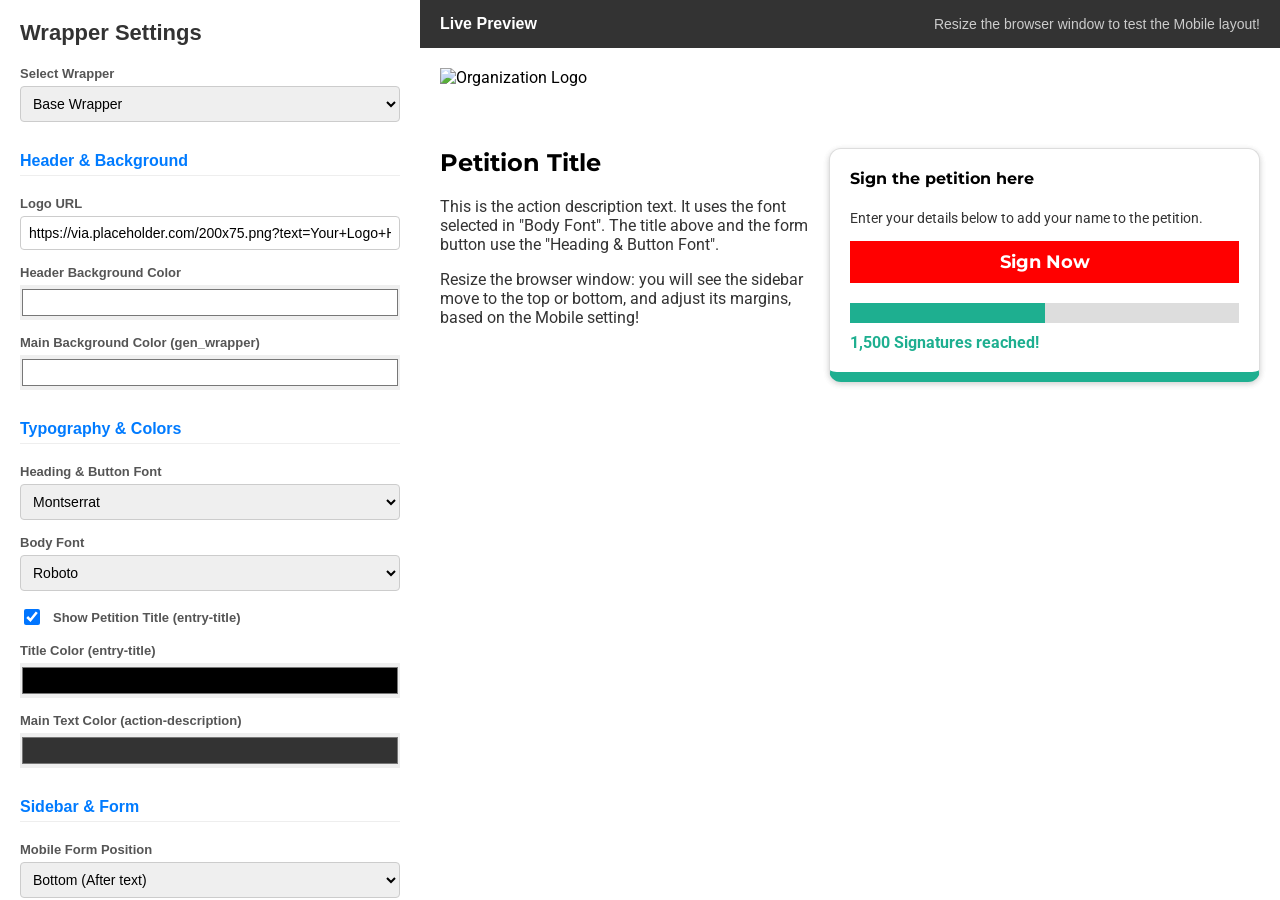
==== index.html @ 0e2cb6f1 "Rename wrapper-builder.html to index.html" ====
<!DOCTYPE html>
<html lang="en">
<head>
    <meta charset="UTF-8">
    <meta name="viewport" content="width=device-width, initial-scale=1.0">
    <title>Wrapper Generator - Action Network</title>
    <style>
        /* --- UI STYLES --- */
        body {
            font-family: 'Segoe UI', Tahoma, Geneva, Verdana, sans-serif;
            margin: 0;
            display: flex;
            height: 100vh;
            background-color: #f4f4f9;
        }
        .sidebar {
            width: 380px;
            background: #ffffff;
            padding: 20px;
            box-shadow: 2px 0 5px rgba(0,0,0,0.1);
            overflow-y: auto;
            display: flex;
            flex-direction: column;
            gap: 15px;
        }
        .sidebar h2 { margin-top: 0; font-size: 22px; color: #333; margin-bottom: 5px; }
        .sidebar h3 { font-size: 16px; color: #007bff; margin: 15px 0 5px 0; border-bottom: 1px solid #eee; padding-bottom: 5px; }
        
        .form-group { display: flex; flex-direction: column; gap: 5px; }
        .form-group label { font-weight: bold; font-size: 13px; color: #555; }
        .form-group input[type="text"], .form-group input[type="number"], .form-group select {
            padding: 8px; border: 1px solid #ccc; border-radius: 4px; font-size: 14px;
        }
        .form-group input[type="color"] {
            width: 100%; height: 35px; border: none; cursor: pointer; padding: 0;
        }
        .form-group.checkbox-group {
            flex-direction: row; align-items: center; gap: 10px;
        }
        .form-group.checkbox-group input[type="checkbox"] { width: 16px; height: 16px; cursor: pointer; }
        
        button {
            padding: 12px; background: #007bff; color: white; border: none;
            border-radius: 5px; font-weight: bold; cursor: pointer; font-size: 16px;
            margin-top: 20px; margin-bottom: 20px; transition: background 0.2s;
        }
        button:hover { background: #0056b3; }
        
        .preview-area {
            flex: 1; display: flex; flex-direction: column;
        }
        .preview-header {
            padding: 15px 20px; background: #333; color: white;
            display: flex; justify-content: space-between; align-items: center;
        }
        .preview-header p { margin: 0; font-size: 14px; color: #ccc; }
        iframe {
            width: 100%; height: 100%; border: none; background: white;
        }
    </style>
</head>
<body>

    <!-- CONTROL PANEL -->
    <div class="sidebar">
        <h2>Wrapper Settings</h2>
        
        <div class="form-group">
            <label>Select Wrapper</label>
            <select id="wrapperSelect">
                <option value="baseWrapper">Base Wrapper</option>
            </select>
        </div>

        <!-- HEADER & BACKGROUND SECTION -->
        <h3>Header & Background</h3>
        <div class="form-group">
            <label>Logo URL</label>
            <input type="text" id="val_logo" value="https://via.placeholder.com/200x75.png?text=Your+Logo+Here">
        </div>
        <div class="form-group">
            <label>Header Background Color</label>
            <input type="color" id="val_headerBg" value="#ffffff">
        </div>
        <div class="form-group">
            <label>Main Background Color (gen_wrapper)</label>
            <input type="color" id="val_wrapperBg" value="#ffffff">
        </div>

        <!-- TYPOGRAPHY & TEXT SECTION -->
        <h3>Typography & Colors</h3>
        <div class="form-group">
            <label>Heading & Button Font</label>
            <select id="val_headingFont">
                <option value="Roboto">Roboto</option>
                <option value="Open Sans">Open Sans</option>
                <option value="Montserrat" selected>Montserrat</option>
                <option value="Lato">Lato</option>
                <option value="Poppins">Poppins</option>
                <option value="Inter">Inter</option>
                <option value="Merriweather">Merriweather (Serif)</option>
                <option value="Lora">Lora (Serif)</option>
            </select>
        </div>
        <div class="form-group">
            <label>Body Font</label>
            <select id="val_bodyFont">
                <option value="Roboto" selected>Roboto</option>
                <option value="Open Sans">Open Sans</option>
                <option value="Montserrat">Montserrat</option>
                <option value="Lato">Lato</option>
                <option value="Poppins">Poppins</option>
                <option value="Inter">Inter</option>
                <option value="Merriweather">Merriweather (Serif)</option>
                <option value="Lora">Lora (Serif)</option>
            </select>
        </div>
        <div class="form-group checkbox-group">
            <input type="checkbox" id="val_showTitle" checked>
            <label>Show Petition Title (entry-title)</label>
        </div>
        <div class="form-group">
            <label>Title Color (entry-title)</label>
            <input type="color" id="val_titleColor" value="#000000">
        </div>
        <div class="form-group">
            <label>Main Text Color (action-description)</label>
            <input type="color" id="val_descColor" value="#333333">
        </div>

        <!-- SIDEBAR & FORM SECTION -->
        <h3>Sidebar & Form</h3>
        <div class="form-group">
            <label>Mobile Form Position</label>
            <select id="val_mobileSidebarPos">
                <option value="bottom" selected>Bottom (After text)</option>
                <option value="top">Top (Before text)</option>
            </select>
        </div>
        <div class="form-group checkbox-group">
            <input type="checkbox" id="val_showH4" checked>
            <label>Show Form Title (Sidebar H4)</label>
        </div>
        <div class="form-group checkbox-group">
            <input type="checkbox" id="val_showInfo">
            <label>Show Action Info</label>
        </div>
        <div class="form-group">
            <label>Sidebar Background Color</label>
            <input type="color" id="val_sidebarBg" value="#ffffff">
        </div>
        <div class="form-group">
            <label>Sidebar Title Color (H4)</label>
            <input type="color" id="val_sidebarH4Color" value="#000000">
        </div>
        <div class="form-group">
            <label>Sidebar Base Text Color</label>
            <input type="color" id="val_sidebarTextColor" value="#333333">
        </div>
        <div class="form-group">
            <label>Button Background Color</label>
            <input type="color" id="val_btnColor" value="#ff0000">
        </div>
        <div class="form-group">
            <label>Button Text Color</label>
            <input type="color" id="val_btnTextColor" value="#ffffff">
        </div>
        <div class="form-group">
            <label>Accent Color (Links, Progress Bar)</label>
            <input type="color" id="val_accentColor" value="#1eaf90">
        </div>
        <div class="form-group">
            <label>Bottom Border Thickness (px)</label>
            <input type="number" id="val_borderWidth" value="10" min="0" max="50">
        </div>
        <div class="form-group">
            <label>Corner Radius (Border-Radius px)</label>
            <input type="number" id="val_borderRadius" value="12" min="0" max="50">
        </div>
        <div class="form-group checkbox-group">
            <input type="checkbox" id="val_shadow" checked>
            <label>Show Sidebar Shadow (Box-Shadow)</label>
        </div>

        <button id="btnCopy">📋 Copy Code</button>
    </div>

    <!-- PREVIEW AREA -->
    <div class="preview-area">
        <div class="preview-header">
            <strong>Live Preview</strong>
            <p>Resize the browser window to test the Mobile layout!</p>
        </div>
        <iframe id="previewFrame"></iframe>
    </div>

    <!-- APPLICATION LOGIC -->
    <script>
        function getFontFallback(fontName) {
            return (fontName === 'Merriweather' || fontName === 'Lora') ? 'serif' : 'sans-serif';
        }

        function generateWrapperCode(values) {
            const actionInfoDisplay = values.showInfo ? 'block' : 'none';
            const titleDisplay = values.showTitle ? 'block' : 'none';
            const h4Display = values.showH4 ? 'block' : 'none';
            
            const shadowValue = values.shadow 
                ? '0 2px 6px 0 rgba(0, 0, 0, 0.1), 0 2px 6px 0 rgba(0, 0, 0, 0.1)' 
                : 'none';

            // Mobile order logic: -1 moves it to the top, 99 moves it to the bottom
            const mobileSidebarOrder = values.mobileSidebarPos === 'top' ? '-1' : '99';
            // Dinamically add a 50px bottom margin ONLY if it's placed at the top on mobile
            const mobileSidebarMargin = values.mobileSidebarPos === 'top' ? '50px' : '0px';

            const headingFontUrl = values.headingFont.replace(/ /g, '+');
            const bodyFontUrl = values.bodyFont.replace(/ /g, '+');
            
            let googleFontsUrl = `family=${headingFontUrl}:ital,wght@0,300;0,400;0,500;0,600;0,700;1,400;1,700`;
            if (headingFontUrl !== bodyFontUrl) {
                googleFontsUrl += `&family=${bodyFontUrl}:ital,wght@0,300;0,400;0,500;0,600;0,700;1,400;1,700`;
            }
            
            const headingFallback = getFontFallback(values.headingFont);
            const bodyFallback = getFontFallback(values.bodyFont);

            return `<!DOCTYPE html PUBLIC "-//W3C//DTD XHTML 1.0 Strict//EN" "http://www.w3.org/TR/xhtml1/DTD/xhtml1-strict.dtd">
<html xmlns="http://www.w3.org/1999/xhtml" lang="en-US">
<head>
    <meta name="viewport" content="width=device-width, initial-scale=1, maximum-scale=1, user-scalable=0"/>
    <meta http-equiv="Content-Type" content="text/html; charset=UTF-8" />
    <link rel="preconnect" href="https://fonts.googleapis.com">
    <link rel="preconnect" href="https://fonts.gstatic.com" crossorigin>
    <link href="https://fonts.googleapis.com/css2?${googleFontsUrl}&display=swap" rel="stylesheet">
    
    <style type="text/css">
        :root {
            --heading-font: "${values.headingFont}", ${headingFallback};
            --body-font: "${values.bodyFont}", ${bodyFallback};
            
            --header-bg: ${values.headerBg};
            --wrapper-bg: ${values.wrapperBg};
            
            --btn-color: ${values.btnColor};
            --btn-text-color: ${values.btnTextColor};
            --accent-color: ${values.accentColor};
            
            --sidebar-bg: ${values.sidebarBg};
            --sidebar-h4-color: ${values.sidebarH4Color};
            --sidebar-text-color: ${values.sidebarTextColor};
            
            --border-width: ${values.borderWidth}px;
            --sidebar-radius: ${values.borderRadius}px;
            --sidebar-shadow: ${shadowValue};
            
            --action-info-display: ${actionInfoDisplay};
            --title-display: ${titleDisplay};
            --h4-display: ${h4Display};
            
            --title-color: ${values.titleColor};
            --desc-color: ${values.descColor};

            --sidebar-mobile-order: ${mobileSidebarOrder};
            --sidebar-mobile-margin: ${mobileSidebarMargin};
        }

        body {
            font-family: var(--body-font);
            font-weight: 400;
            font-style: normal;
            margin: 0;
        }
        
        #gen_header { padding: 0; background-color: var(--header-bg); text-align: left; }
        #gen_header img { width: 100%; max-width: 247px; }
        
        .gen_wrapper {
            padding: 20px 20px; width: 1160px; max-width: 100%;
            margin: auto; box-sizing: border-box; background-color: var(--wrapper-bg);
        }
        
        .gen_wrapper #can_embed_form input[type="submit"],
        .can_embed-html #can_embed_form input[type="submit"],
        .gen_wrapper #can_embed_form .button,
        .can_embed-html #can_embed_form .button,
        .gen_wrapper #donate_auto_modal input[type="submit"],
        .can_embed-html #donate_auto_modal input[type="submit"],
        .gen_wrapper #donate_auto_modal .button,
        .can_embed-html #donate_auto_modal .button {
            font-family: var(--heading-font) !important;
            background-color: var(--btn-color); 
            color: var(--btn-text-color) !important;
            padding: 10px 15px !important;
            font-size: 18px !important; font-weight: 700 !important;
        }
        
        .gen_wrapper #can_embed_form input[type="submit"]:hover,
        .can_embed-html #can_embed_form input[type="submit"]:hover,
        .gen_wrapper #can_embed_form .button:hover,
        .can_embed-html #can_embed_form .button:hover,
        .gen_wrapper #donate_auto_modal input[type="submit"]:hover,
        .can_embed-html #donate_auto_modal input[type="submit"]:hover,
        .gen_wrapper #donate_auto_modal .button:hover, 
        .can_embed-html #donate_auto_modal .button:hover { background-color: var(--btn-color); opacity: .7; }
        
        .gen_wrapper #can_embed_form .action_status_running_total,
        .can_embed-html #can_embed_form .action_status_running_total,
        .gen_wrapper .gen_name, .gen_wrapper a, #can_fundraising_widget a, .ticketed_event a {
            color: var(--accent-color); text-decoration: none;
        }
        
        .gen_wrapper a:hover, #can_fundraising_widget a:hover, .ticketed_event a:hover {
            color: var(--accent-color); opacity: .7; text-decoration: none;
        }

        .gen_body > .gen_wrapper.layout--reverse #can_embed_form > .clearfix,
        .gen_body > .gen_wrapper.layout--equal #can_embed_form > .clearfix,
        .gen_body > .gen_wrapper.layout--full #can_embed_form > .clearfix { align-items: flex-start; display: flex; flex-flow: row wrap; }
        
        .gen_body > .gen_wrapper.layout--reverse #can_embed_form > .clearfix .can_thank_you-block,
        .gen_body > .gen_wrapper.layout--equal #can_embed_form > .clearfix .can_thank_you-block,
        .gen_body > .gen_wrapper.layout--full #can_embed_form > .clearfix .can_thank_you-block,
        .gen_body > .gen_wrapper.layout--reverse #can_embed_form.can_768 > .clearfix .can_thank_you-block,
        .gen_body > .gen_wrapper.layout--equal #can_embed_form.can_768 > .clearfix .can_thank_you-block,
        .gen_body > .gen_wrapper.layout--full #can_embed_form.can_768 > .clearfix .can_thank_you-block { width: 100%; }

        .gen_body > .gen_wrapper.layout--reverse #can_embed_form > .clearfix .can_thank_you-block #referral_code_select_wrap,
        .gen_body > .gen_wrapper.layout--equal #can_embed_form > .clearfix .can_thank_you-block #referral_code_select_wrap,
        .gen_body > .gen_wrapper.layout--full #can_embed_form > .clearfix .can_thank_you-block #referral_code_select_wrap { width: 100%; }

        .gen_body > .gen_wrapper.layout--reverse #can_embed_form > .clearfix #can_main_col #action_info .action_owner_box {
            float: none; margin-right: 0; width: 100%;
        }

        @media (min-width: 768px) {
            .gen_body > .gen_wrapper.layout--reverse #can_embed_form > .clearfix,
            .gen_body > .gen_wrapper.layout--equal #can_embed_form > .clearfix,
            .gen_body > .gen_wrapper.layout--full #can_embed_form > .clearfix { flex-flow: row nowrap; }
            .gen_body > .gen_wrapper.layout--reverse #can_embed_form.can_thank_you_wrap > .clearfix,
            .gen_body > .gen_wrapper.layout--equal #can_embed_form.can_thank_you_wrap > .clearfix,
            .gen_body > .gen_wrapper.layout--full #can_embed_form.can_thank_you_wrap > .clearfix { flex-flow: row wrap; }
            .gen_body > .gen_wrapper.layout--reverse #can_embed_form > .clearfix #referral_code_select_wrap,
            .gen_body > .gen_wrapper.layout--equal #can_embed_form > .clearfix #referral_code_select_wrap,
            .gen_body > .gen_wrapper.layout--full #can_embed_form > .clearfix #referral_code_select_wrap { width: 100%; }
            .gen_body > .gen_wrapper.layout--reverse #can_embed_form > .clearfix .can_thank_you-block,
            .gen_body > .gen_wrapper.layout--equal #can_embed_form > .clearfix .can_thank_you-block,
            .gen_body > .gen_wrapper.layout--full #can_embed_form > .clearfix .can_thank_you-block,
            .gen_body > .gen_wrapper.layout--reverse #can_embed_form.can_768 > .clearfix .can_thank_you-block,
            .gen_body > .gen_wrapper.layout--equal #can_embed_form.can_768 > .clearfix .can_thank_you-block,
            .gen_body > .gen_wrapper.layout--full #can_embed_form.can_768 > .clearfix .can_thank_you-block { width: 31%; }
        }

        .gen_body > .gen_wrapper.layout--reverse #can_embed_form > .clearfix #can_sidebar,
        .gen_body > .gen_wrapper.layout--equal #can_embed_form > .clearfix #can_sidebar, 
        .gen_body > .gen_wrapper.layout--full #can_embed_form > .clearfix #can_sidebar  { margin-left: auto; }

        .gen_body > .gen_wrapper.layout--reverse #can_embed_form > .clearfix #can_sidebar { width: 100%; }
        .gen_body > .gen_wrapper.layout--reverse #can_embed_form > .clearfix #can_main_col { width: 100%; margin-bottom: 2rem; }
        .gen_body > .gen_wrapper.layout--equal #can_embed_form > .clearfix #can_sidebar { width: 100%; }
        .gen_body > .gen_wrapper.layout--equal #can_embed_form > .clearfix #can_main_col { width: 100%; margin-bottom: 2rem; }
        
        @media (min-width: 768px) {
            .gen_body > .gen_wrapper.layout--reverse #can_embed_form > .clearfix #can_sidebar { width: 65%; }
            .gen_body > .gen_wrapper.layout--reverse #can_embed_form > .clearfix #can_main_col { width: 30%; margin-bottom: 0; }
            .gen_body > .gen_wrapper.layout--reverse #can_embed_form > .clearfix #can_letter_one_col #can_sidebar,
            .gen_body > .gen_wrapper.layout--reverse #can_embed_form > .clearfix #can_letter_one_col #can_main_col,
            .gen_body > .gen_wrapper.layout--equal #can_embed_form > .clearfix #can_letter_one_col #can_main_col,
            .gen_body > .gen_wrapper.layout--equal #can_embed_form > .clearfix #can_letter_one_col #can_sidebar { width: 100%; }
            .gen_body > .gen_wrapper.layout--equal #can_embed_form > .clearfix #can_sidebar { width: 48%; }
            .gen_body > .gen_wrapper.layout--equal #can_embed_form > .clearfix #can_main_col { width: 48%; margin-bottom: 0; }
        }

        .gen_body > .gen_wrapper.layout--full #can_embed_form > .clearfix { flex-flow: row wrap; }
        .gen_body > .gen_wrapper.layout--full #can_embed_form > .clearfix #can_sidebar { width: 100%; }
        .gen_body > .gen_wrapper.layout--full #can_embed_form > .clearfix #can_main_col { margin-bottom: 2rem; width: 100%; }
        
        .gen_body > .gen_wrapper.layout--reverse .event_campaign #can_embed_form > .clearfix,
        .gen_body > .gen_wrapper.layout--full .event_campaign #can_embed_form > .clearfix,
        .gen_body > .gen_wrapper.layout--equal .event_campaign #can_embed_form > .clearfix  { flex-flow: row wrap; }

        .gen_body > .gen_wrapper.layout--reverse .event_campaign #can_embed_form > .clearfix .entry-title,
        .gen_body > .gen_wrapper.layout--full .event_campaign #can_embed_form > .clearfix .entry-title,
        .gen_body > .gen_wrapper.layout--equal .event_campaign #can_embed_form > .clearfix .entry-title { width: 100%; }

        .gen_body > .gen_wrapper.layout--reverse .event_campaign #can_embed_form > .clearfix #can_sidebar,
        .gen_body > .gen_wrapper.layout--full .event_campaign #can_embed_form > .clearfix #can_sidebar,
        .gen_body > .gen_wrapper.layout--equal .event_campaign #can_embed_form > .clearfix #can_sidebar { order: 2; }
        
        .can_embed #can_embed_form > .clearfix,
        .can_embed #can_embed_form > div > .clearfix { align-items: flex-start; display: flex; flex-flow: row wrap; }

        .can_embed #can_embed_form > .clearfix #can_sidebar,
        .can_embed #can_embed_form > div > .clearfix #can_sidebar { margin-left: auto; width: 100%; }

        .can_embed #can_embed_form > .clearfix #can_main_col,
        .can_embed #can_embed_form > div > .clearfix #can_main_col { width: 100%; margin-bottom: 2rem; }

        @media (min-width: 768px) {
            .can_embed #can_embed_form > .clearfix,
            .can_embed #can_embed_form > div > .clearfix { flex-flow: row nowrap; }
            .can_embed #can_embed_form > .clearfix #can_sidebar,
            .can_embed #can_embed_form > div > .clearfix #can_sidebar { width: 48%; }
            .can_embed #can_embed_form > .clearfix #can_main_col,
            .can_embed #can_embed_form > div > .clearfix #can_main_col { width: 48%; margin-bottom: 0; }
        }
        
        .entry-title { 
            font-family: var(--heading-font) !important;
            display: var(--title-display) !important; 
            color: var(--title-color) !important; 
        }
        
        .action_description, #can_main_col p { 
            color: var(--desc-color) !important; 
        }
        
        #can_sidebar h4, .action_sidebar h4 { 
            font-family: var(--heading-font) !important;
            display: var(--h4-display) !important; 
            color: var(--sidebar-h4-color) !important;
        }

        #can_sidebar, .action_sidebar, #can_sidebar p, #can_sidebar label {
            color: var(--sidebar-text-color) !important;
        }
        
        #action_info { display: var(--action-info-display) !important; }
        
        #can_sidebar {
            background-color: var(--sidebar-bg) !important;
            border-radius: var(--sidebar-radius) !important;
            border-bottom: solid var(--accent-color) var(--border-width) !important;    
            box-shadow: var(--sidebar-shadow) !important;
        }
        
        .action_sidebar { padding: 1rem !important; }
        span.action_status_status_bar-grow { background-color: var(--accent-color) !important; height: 20px !important; }
        .action_status_status_bar { height: 20px !important; }
        .action_status_running_total { font-weight: 700 !important; }

        /* --- MOBILE LAYOUT OVERRIDE (SIDEBAR ORDER & MARGIN) --- */
        @media (max-width: 767px) {
            #can_embed_form > .clearfix, 
            #can_embed_form > div > .clearfix {
                display: flex !important;
                flex-direction: column !important;
            }
            #can_sidebar {
                order: var(--sidebar-mobile-order) !important;
                margin-bottom: var(--sidebar-mobile-margin) !important;
            }
        }
    </style>
</head>
<body class="gen_body">
    <div id="gen_header">
        <div class="gen_wrapper" style="text-align: left; background-color: transparent;">
            <img src="${values.logo}" alt="Organization Logo" style="height:75px!important; width:auto;"/> 
            <h1 class="gen_name"></h1>
        </div>
    </div>
    <div class="gen_wrapper layout--equal">
    <!-- END TEMPLATE HEADER - START WIDGET -->`;
        }

        function updatePreview() {
            const values = {
                logo: document.getElementById('val_logo').value,
                headerBg: document.getElementById('val_headerBg').value,
                wrapperBg: document.getElementById('val_wrapperBg').value,
                headingFont: document.getElementById('val_headingFont').value,
                bodyFont: document.getElementById('val_bodyFont').value,
                titleColor: document.getElementById('val_titleColor').value,
                descColor: document.getElementById('val_descColor').value,
                mobileSidebarPos: document.getElementById('val_mobileSidebarPos').value,
                sidebarBg: document.getElementById('val_sidebarBg').value,
                sidebarH4Color: document.getElementById('val_sidebarH4Color').value,
                sidebarTextColor: document.getElementById('val_sidebarTextColor').value,
                btnColor: document.getElementById('val_btnColor').value,
                btnTextColor: document.getElementById('val_btnTextColor').value,
                accentColor: document.getElementById('val_accentColor').value,
                borderWidth: document.getElementById('val_borderWidth').value,
                borderRadius: document.getElementById('val_borderRadius').value,
                showInfo: document.getElementById('val_showInfo').checked,
                showTitle: document.getElementById('val_showTitle').checked,
                showH4: document.getElementById('val_showH4').checked,
                shadow: document.getElementById('val_shadow').checked
            };

            const code = generateWrapperCode(values);
            
            const dummyForm = `
                <div id="can_embed_form">
                    <div class="clearfix">
                        <div id="can_main_col">
                            <h2 class="entry-title" style="margin-top:0;">Petition Title</h2>
                            <div class="action_description">
                                <p>This is the action description text. It uses the font selected in "Body Font". The title above and the form button use the "Heading & Button Font".</p>
                                <p>Resize the browser window: you will see the sidebar move to the top or bottom, and adjust its margins, based on the Mobile setting!</p>
                            </div>
                            <div id="action_info" style="padding:10px; background:#eee; color:#333; margin-top:10px; margin-bottom:20px;">[Action Info] - Author / Sponsor text</div>
                        </div>
                        <div id="can_sidebar" style="padding: 20px; border: 1px solid #ddd;">
                            <h4 style="margin-top:0">Sign the petition here</h4>
                            <p style="font-size: 14px; margin-bottom: 15px;">Enter your details below to add your name to the petition.</p>
                            <input type="submit" value="Sign Now" style="border:none; cursor:pointer; width:100%;">
                            <div style="margin-top:20px; background:#ddd; height:20px; width:100%;" class="action_status_status_bar">
                                <span class="action_status_status_bar-grow" style="display:block; width:50%;"></span>
                            </div>
                            <a href="#" style="display:block; margin-top:10px;" class="action_status_running_total">1,500 Signatures reached!</a>
                        </div>
                    </div>
                </div>
            </div></body></html>`;

            document.getElementById('previewFrame').srcdoc = code + dummyForm;
        }

        document.getElementById('btnCopy').addEventListener('click', () => {
            const values = {
                logo: document.getElementById('val_logo').value,
                headerBg: document.getElementById('val_headerBg').value,
                wrapperBg: document.getElementById('val_wrapperBg').value,
                headingFont: document.getElementById('val_headingFont').value,
                bodyFont: document.getElementById('val_bodyFont').value,
                titleColor: document.getElementById('val_titleColor').value,
                descColor: document.getElementById('val_descColor').value,
                mobileSidebarPos: document.getElementById('val_mobileSidebarPos').value,
                sidebarBg: document.getElementById('val_sidebarBg').value,
                sidebarH4Color: document.getElementById('val_sidebarH4Color').value,
                sidebarTextColor: document.getElementById('val_sidebarTextColor').value,
                btnColor: document.getElementById('val_btnColor').value,
                btnTextColor: document.getElementById('val_btnTextColor').value,
                accentColor: document.getElementById('val_accentColor').value,
                borderWidth: document.getElementById('val_borderWidth').value,
                borderRadius: document.getElementById('val_borderRadius').value,
                showInfo: document.getElementById('val_showInfo').checked,
                showTitle: document.getElementById('val_showTitle').checked,
                showH4: document.getElementById('val_showH4').checked,
                shadow: document.getElementById('val_shadow').checked
            };
            
            const cleanCodeToCopy = generateWrapperCode(values);

            navigator.clipboard.writeText(cleanCodeToCopy).then(() => {
                const btn = document.getElementById('btnCopy');
                btn.innerText = "✅ Code Copied!";
                btn.style.background = "#28a745";
                setTimeout(() => {
                    btn.innerText = "📋 Copy Code";
                    btn.style.background = "#007bff";
                }, 2000);
            });
        });

        const inputs = document.querySelectorAll('input, select');
        inputs.forEach(input => input.addEventListener('input', updatePreview));

        updatePreview();
    </script>
</body>
</html>
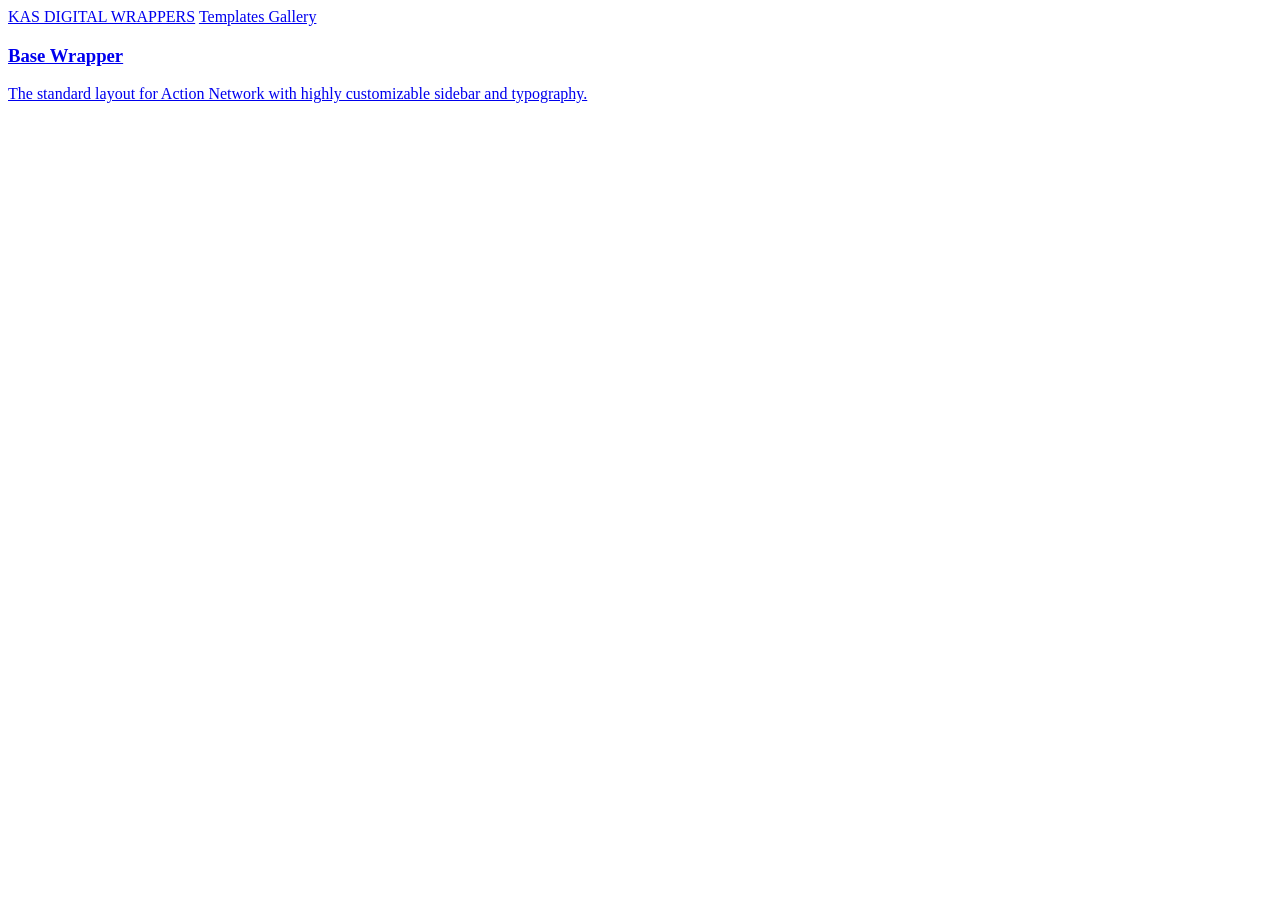
==== commit a752b72e: "Revise title and add top navigation links Updated the title and added a top navigation bar with link" ====
--- a/index.html
+++ b/index.html
@@ -1,563 +1,38 @@
+<!-- File: index.html -->
 <!DOCTYPE html>
 <html lang="en">
 <head>
     <meta charset="UTF-8">
     <meta name="viewport" content="width=device-width, initial-scale=1.0">
-    <title>Wrapper Generator - Action Network</title>
-    <style>
-        /* --- UI STYLES --- */
-        body {
-            font-family: 'Segoe UI', Tahoma, Geneva, Verdana, sans-serif;
-            margin: 0;
-            display: flex;
-            height: 100vh;
-            background-color: #f4f4f9;
-        }
-        .sidebar {
-            width: 380px;
-            background: #ffffff;
-            padding: 20px;
-            box-shadow: 2px 0 5px rgba(0,0,0,0.1);
-            overflow-y: auto;
-            display: flex;
-            flex-direction: column;
-            gap: 15px;
-        }
-        .sidebar h2 { margin-top: 0; font-size: 22px; color: #333; margin-bottom: 5px; }
-        .sidebar h3 { font-size: 16px; color: #007bff; margin: 15px 0 5px 0; border-bottom: 1px solid #eee; padding-bottom: 5px; }
-        
-        .form-group { display: flex; flex-direction: column; gap: 5px; }
-        .form-group label { font-weight: bold; font-size: 13px; color: #555; }
-        .form-group input[type="text"], .form-group input[type="number"], .form-group select {
-            padding: 8px; border: 1px solid #ccc; border-radius: 4px; font-size: 14px;
-        }
-        .form-group input[type="color"] {
-            width: 100%; height: 35px; border: none; cursor: pointer; padding: 0;
-        }
-        .form-group.checkbox-group {
-            flex-direction: row; align-items: center; gap: 10px;
-        }
-        .form-group.checkbox-group input[type="checkbox"] { width: 16px; height: 16px; cursor: pointer; }
-        
-        button {
-            padding: 12px; background: #007bff; color: white; border: none;
-            border-radius: 5px; font-weight: bold; cursor: pointer; font-size: 16px;
-            margin-top: 20px; margin-bottom: 20px; transition: background 0.2s;
-        }
-        button:hover { background: #0056b3; }
-        
-        .preview-area {
-            flex: 1; display: flex; flex-direction: column;
-        }
-        .preview-header {
-            padding: 15px 20px; background: #333; color: white;
-            display: flex; justify-content: space-between; align-items: center;
-        }
-        .preview-header p { margin: 0; font-size: 14px; color: #ccc; }
-        iframe {
-            width: 100%; height: 100%; border: none; background: white;
-        }
-    </style>
+    <title>Wrapper Generator - Home</title>
+    <link rel="stylesheet" href="assets/ui-style.css">
 </head>
 <body>
 
-    <!-- CONTROL PANEL -->
-    <div class="sidebar">
-        <h2>Wrapper Settings</h2>
-        
-        <div class="form-group">
-            <label>Select Wrapper</label>
-            <select id="wrapperSelect">
-                <option value="baseWrapper">Base Wrapper</option>
-            </select>
-        </div>
-
-        <!-- HEADER & BACKGROUND SECTION -->
-        <h3>Header & Background</h3>
-        <div class="form-group">
-            <label>Logo URL</label>
-            <input type="text" id="val_logo" value="https://via.placeholder.com/200x75.png?text=Your+Logo+Here">
-        </div>
-        <div class="form-group">
-            <label>Header Background Color</label>
-            <input type="color" id="val_headerBg" value="#ffffff">
-        </div>
-        <div class="form-group">
-            <label>Main Background Color (gen_wrapper)</label>
-            <input type="color" id="val_wrapperBg" value="#ffffff">
-        </div>
-
-        <!-- TYPOGRAPHY & TEXT SECTION -->
-        <h3>Typography & Colors</h3>
-        <div class="form-group">
-            <label>Heading & Button Font</label>
-            <select id="val_headingFont">
-                <option value="Roboto">Roboto</option>
-                <option value="Open Sans">Open Sans</option>
-                <option value="Montserrat" selected>Montserrat</option>
-                <option value="Lato">Lato</option>
-                <option value="Poppins">Poppins</option>
-                <option value="Inter">Inter</option>
-                <option value="Merriweather">Merriweather (Serif)</option>
-                <option value="Lora">Lora (Serif)</option>
-            </select>
-        </div>
-        <div class="form-group">
-            <label>Body Font</label>
-            <select id="val_bodyFont">
-                <option value="Roboto" selected>Roboto</option>
-                <option value="Open Sans">Open Sans</option>
-                <option value="Montserrat">Montserrat</option>
-                <option value="Lato">Lato</option>
-                <option value="Poppins">Poppins</option>
-                <option value="Inter">Inter</option>
-                <option value="Merriweather">Merriweather (Serif)</option>
-                <option value="Lora">Lora (Serif)</option>
-            </select>
-        </div>
-        <div class="form-group checkbox-group">
-            <input type="checkbox" id="val_showTitle" checked>
-            <label>Show Petition Title (entry-title)</label>
-        </div>
-        <div class="form-group">
-            <label>Title Color (entry-title)</label>
-            <input type="color" id="val_titleColor" value="#000000">
-        </div>
-        <div class="form-group">
-            <label>Main Text Color (action-description)</label>
-            <input type="color" id="val_descColor" value="#333333">
-        </div>
-
-        <!-- SIDEBAR & FORM SECTION -->
-        <h3>Sidebar & Form</h3>
-        <div class="form-group">
-            <label>Mobile Form Position</label>
-            <select id="val_mobileSidebarPos">
-                <option value="bottom" selected>Bottom (After text)</option>
-                <option value="top">Top (Before text)</option>
-            </select>
-        </div>
-        <div class="form-group checkbox-group">
-            <input type="checkbox" id="val_showH4" checked>
-            <label>Show Form Title (Sidebar H4)</label>
-        </div>
-        <div class="form-group checkbox-group">
-            <input type="checkbox" id="val_showInfo">
-            <label>Show Action Info</label>
-        </div>
-        <div class="form-group">
-            <label>Sidebar Background Color</label>
-            <input type="color" id="val_sidebarBg" value="#ffffff">
-        </div>
-        <div class="form-group">
-            <label>Sidebar Title Color (H4)</label>
-            <input type="color" id="val_sidebarH4Color" value="#000000">
-        </div>
-        <div class="form-group">
-            <label>Sidebar Base Text Color</label>
-            <input type="color" id="val_sidebarTextColor" value="#333333">
-        </div>
-        <div class="form-group">
-            <label>Button Background Color</label>
-            <input type="color" id="val_btnColor" value="#ff0000">
-        </div>
-        <div class="form-group">
-            <label>Button Text Color</label>
-            <input type="color" id="val_btnTextColor" value="#ffffff">
-        </div>
-        <div class="form-group">
-            <label>Accent Color (Links, Progress Bar)</label>
-            <input type="color" id="val_accentColor" value="#1eaf90">
-        </div>
-        <div class="form-group">
-            <label>Bottom Border Thickness (px)</label>
-            <input type="number" id="val_borderWidth" value="10" min="0" max="50">
-        </div>
-        <div class="form-group">
-            <label>Corner Radius (Border-Radius px)</label>
-            <input type="number" id="val_borderRadius" value="12" min="0" max="50">
-        </div>
-        <div class="form-group checkbox-group">
-            <input type="checkbox" id="val_shadow" checked>
-            <label>Show Sidebar Shadow (Box-Shadow)</label>
-        </div>
-
-        <button id="btnCopy">📋 Copy Code</button>
+    <!-- TOP NAVIGATION -->
+    <div class="top-nav">
+        <a href="index.html" class="brand">KAS DIGITAL WRAPPERS</a>
+        <a href="index.html" class="nav-link">Templates Gallery</a>
+        <!-- Qui in futuro aggiungeremo altri link -->
     </div>
 
-    <!-- PREVIEW AREA -->
-    <div class="preview-area">
-        <div class="preview-header">
-            <strong>Live Preview</strong>
-            <p>Resize the browser window to test the Mobile layout!</p>
-        </div>
-        <iframe id="previewFrame"></iframe>
+    <!-- WRAPPER GALLERY -->
+    <div class="wrapper-grid">
+        
+        <a href="base-wrapper.html" class="wrapper-card">
+            <h3>Base Wrapper</h3>
+            <p>The standard layout for Action Network with highly customizable sidebar and typography.</p>
+        </a>
+
+        <!-- Futuri wrapper andranno qui -->
+        <!--
+        <a href="newsletter-wrapper.html" class="wrapper-card">
+            <h3>Newsletter Wrapper</h3>
+            <p>Optimized layout for email signups...</p>
+        </a>
+        -->
+
     </div>
 
-    <!-- APPLICATION LOGIC -->
-    <script>
-        function getFontFallback(fontName) {
-            return (fontName === 'Merriweather' || fontName === 'Lora') ? 'serif' : 'sans-serif';
-        }
-
-        function generateWrapperCode(values) {
-            const actionInfoDisplay = values.showInfo ? 'block' : 'none';
-            const titleDisplay = values.showTitle ? 'block' : 'none';
-            const h4Display = values.showH4 ? 'block' : 'none';
-            
-            const shadowValue = values.shadow 
-                ? '0 2px 6px 0 rgba(0, 0, 0, 0.1), 0 2px 6px 0 rgba(0, 0, 0, 0.1)' 
-                : 'none';
-
-            // Mobile order logic: -1 moves it to the top, 99 moves it to the bottom
-            const mobileSidebarOrder = values.mobileSidebarPos === 'top' ? '-1' : '99';
-            // Dinamically add a 50px bottom margin ONLY if it's placed at the top on mobile
-            const mobileSidebarMargin = values.mobileSidebarPos === 'top' ? '50px' : '0px';
-
-            const headingFontUrl = values.headingFont.replace(/ /g, '+');
-            const bodyFontUrl = values.bodyFont.replace(/ /g, '+');
-            
-            let googleFontsUrl = `family=${headingFontUrl}:ital,wght@0,300;0,400;0,500;0,600;0,700;1,400;1,700`;
-            if (headingFontUrl !== bodyFontUrl) {
-                googleFontsUrl += `&family=${bodyFontUrl}:ital,wght@0,300;0,400;0,500;0,600;0,700;1,400;1,700`;
-            }
-            
-            const headingFallback = getFontFallback(values.headingFont);
-            const bodyFallback = getFontFallback(values.bodyFont);
-
-            return `<!DOCTYPE html PUBLIC "-//W3C//DTD XHTML 1.0 Strict//EN" "http://www.w3.org/TR/xhtml1/DTD/xhtml1-strict.dtd">
-<html xmlns="http://www.w3.org/1999/xhtml" lang="en-US">
-<head>
-    <meta name="viewport" content="width=device-width, initial-scale=1, maximum-scale=1, user-scalable=0"/>
-    <meta http-equiv="Content-Type" content="text/html; charset=UTF-8" />
-    <link rel="preconnect" href="https://fonts.googleapis.com">
-    <link rel="preconnect" href="https://fonts.gstatic.com" crossorigin>
-    <link href="https://fonts.googleapis.com/css2?${googleFontsUrl}&display=swap" rel="stylesheet">
-    
-    <style type="text/css">
-        :root {
-            --heading-font: "${values.headingFont}", ${headingFallback};
-            --body-font: "${values.bodyFont}", ${bodyFallback};
-            
-            --header-bg: ${values.headerBg};
-            --wrapper-bg: ${values.wrapperBg};
-            
-            --btn-color: ${values.btnColor};
-            --btn-text-color: ${values.btnTextColor};
-            --accent-color: ${values.accentColor};
-            
-            --sidebar-bg: ${values.sidebarBg};
-            --sidebar-h4-color: ${values.sidebarH4Color};
-            --sidebar-text-color: ${values.sidebarTextColor};
-            
-            --border-width: ${values.borderWidth}px;
-            --sidebar-radius: ${values.borderRadius}px;
-            --sidebar-shadow: ${shadowValue};
-            
-            --action-info-display: ${actionInfoDisplay};
-            --title-display: ${titleDisplay};
-            --h4-display: ${h4Display};
-            
-            --title-color: ${values.titleColor};
-            --desc-color: ${values.descColor};
-
-            --sidebar-mobile-order: ${mobileSidebarOrder};
-            --sidebar-mobile-margin: ${mobileSidebarMargin};
-        }
-
-        body {
-            font-family: var(--body-font);
-            font-weight: 400;
-            font-style: normal;
-            margin: 0;
-        }
-        
-        #gen_header { padding: 0; background-color: var(--header-bg); text-align: left; }
-        #gen_header img { width: 100%; max-width: 247px; }
-        
-        .gen_wrapper {
-            padding: 20px 20px; width: 1160px; max-width: 100%;
-            margin: auto; box-sizing: border-box; background-color: var(--wrapper-bg);
-        }
-        
-        .gen_wrapper #can_embed_form input[type="submit"],
-        .can_embed-html #can_embed_form input[type="submit"],
-        .gen_wrapper #can_embed_form .button,
-        .can_embed-html #can_embed_form .button,
-        .gen_wrapper #donate_auto_modal input[type="submit"],
-        .can_embed-html #donate_auto_modal input[type="submit"],
-        .gen_wrapper #donate_auto_modal .button,
-        .can_embed-html #donate_auto_modal .button {
-            font-family: var(--heading-font) !important;
-            background-color: var(--btn-color); 
-            color: var(--btn-text-color) !important;
-            padding: 10px 15px !important;
-            font-size: 18px !important; font-weight: 700 !important;
-        }
-        
-        .gen_wrapper #can_embed_form input[type="submit"]:hover,
-        .can_embed-html #can_embed_form input[type="submit"]:hover,
-        .gen_wrapper #can_embed_form .button:hover,
-        .can_embed-html #can_embed_form .button:hover,
-        .gen_wrapper #donate_auto_modal input[type="submit"]:hover,
-        .can_embed-html #donate_auto_modal input[type="submit"]:hover,
-        .gen_wrapper #donate_auto_modal .button:hover, 
-        .can_embed-html #donate_auto_modal .button:hover { background-color: var(--btn-color); opacity: .7; }
-        
-        .gen_wrapper #can_embed_form .action_status_running_total,
-        .can_embed-html #can_embed_form .action_status_running_total,
-        .gen_wrapper .gen_name, .gen_wrapper a, #can_fundraising_widget a, .ticketed_event a {
-            color: var(--accent-color); text-decoration: none;
-        }
-        
-        .gen_wrapper a:hover, #can_fundraising_widget a:hover, .ticketed_event a:hover {
-            color: var(--accent-color); opacity: .7; text-decoration: none;
-        }
-
-        .gen_body > .gen_wrapper.layout--reverse #can_embed_form > .clearfix,
-        .gen_body > .gen_wrapper.layout--equal #can_embed_form > .clearfix,
-        .gen_body > .gen_wrapper.layout--full #can_embed_form > .clearfix { align-items: flex-start; display: flex; flex-flow: row wrap; }
-        
-        .gen_body > .gen_wrapper.layout--reverse #can_embed_form > .clearfix .can_thank_you-block,
-        .gen_body > .gen_wrapper.layout--equal #can_embed_form > .clearfix .can_thank_you-block,
-        .gen_body > .gen_wrapper.layout--full #can_embed_form > .clearfix .can_thank_you-block,
-        .gen_body > .gen_wrapper.layout--reverse #can_embed_form.can_768 > .clearfix .can_thank_you-block,
-        .gen_body > .gen_wrapper.layout--equal #can_embed_form.can_768 > .clearfix .can_thank_you-block,
-        .gen_body > .gen_wrapper.layout--full #can_embed_form.can_768 > .clearfix .can_thank_you-block { width: 100%; }
-
-        .gen_body > .gen_wrapper.layout--reverse #can_embed_form > .clearfix .can_thank_you-block #referral_code_select_wrap,
-        .gen_body > .gen_wrapper.layout--equal #can_embed_form > .clearfix .can_thank_you-block #referral_code_select_wrap,
-        .gen_body > .gen_wrapper.layout--full #can_embed_form > .clearfix .can_thank_you-block #referral_code_select_wrap { width: 100%; }
-
-        .gen_body > .gen_wrapper.layout--reverse #can_embed_form > .clearfix #can_main_col #action_info .action_owner_box {
-            float: none; margin-right: 0; width: 100%;
-        }
-
-        @media (min-width: 768px) {
-            .gen_body > .gen_wrapper.layout--reverse #can_embed_form > .clearfix,
-            .gen_body > .gen_wrapper.layout--equal #can_embed_form > .clearfix,
-            .gen_body > .gen_wrapper.layout--full #can_embed_form > .clearfix { flex-flow: row nowrap; }
-            .gen_body > .gen_wrapper.layout--reverse #can_embed_form.can_thank_you_wrap > .clearfix,
-            .gen_body > .gen_wrapper.layout--equal #can_embed_form.can_thank_you_wrap > .clearfix,
-            .gen_body > .gen_wrapper.layout--full #can_embed_form.can_thank_you_wrap > .clearfix { flex-flow: row wrap; }
-            .gen_body > .gen_wrapper.layout--reverse #can_embed_form > .clearfix #referral_code_select_wrap,
-            .gen_body > .gen_wrapper.layout--equal #can_embed_form > .clearfix #referral_code_select_wrap,
-            .gen_body > .gen_wrapper.layout--full #can_embed_form > .clearfix #referral_code_select_wrap { width: 100%; }
-            .gen_body > .gen_wrapper.layout--reverse #can_embed_form > .clearfix .can_thank_you-block,
-            .gen_body > .gen_wrapper.layout--equal #can_embed_form > .clearfix .can_thank_you-block,
-            .gen_body > .gen_wrapper.layout--full #can_embed_form > .clearfix .can_thank_you-block,
-            .gen_body > .gen_wrapper.layout--reverse #can_embed_form.can_768 > .clearfix .can_thank_you-block,
-            .gen_body > .gen_wrapper.layout--equal #can_embed_form.can_768 > .clearfix .can_thank_you-block,
-            .gen_body > .gen_wrapper.layout--full #can_embed_form.can_768 > .clearfix .can_thank_you-block { width: 31%; }
-        }
-
-        .gen_body > .gen_wrapper.layout--reverse #can_embed_form > .clearfix #can_sidebar,
-        .gen_body > .gen_wrapper.layout--equal #can_embed_form > .clearfix #can_sidebar, 
-        .gen_body > .gen_wrapper.layout--full #can_embed_form > .clearfix #can_sidebar  { margin-left: auto; }
-
-        .gen_body > .gen_wrapper.layout--reverse #can_embed_form > .clearfix #can_sidebar { width: 100%; }
-        .gen_body > .gen_wrapper.layout--reverse #can_embed_form > .clearfix #can_main_col { width: 100%; margin-bottom: 2rem; }
-        .gen_body > .gen_wrapper.layout--equal #can_embed_form > .clearfix #can_sidebar { width: 100%; }
-        .gen_body > .gen_wrapper.layout--equal #can_embed_form > .clearfix #can_main_col { width: 100%; margin-bottom: 2rem; }
-        
-        @media (min-width: 768px) {
-            .gen_body > .gen_wrapper.layout--reverse #can_embed_form > .clearfix #can_sidebar { width: 65%; }
-            .gen_body > .gen_wrapper.layout--reverse #can_embed_form > .clearfix #can_main_col { width: 30%; margin-bottom: 0; }
-            .gen_body > .gen_wrapper.layout--reverse #can_embed_form > .clearfix #can_letter_one_col #can_sidebar,
-            .gen_body > .gen_wrapper.layout--reverse #can_embed_form > .clearfix #can_letter_one_col #can_main_col,
-            .gen_body > .gen_wrapper.layout--equal #can_embed_form > .clearfix #can_letter_one_col #can_main_col,
-            .gen_body > .gen_wrapper.layout--equal #can_embed_form > .clearfix #can_letter_one_col #can_sidebar { width: 100%; }
-            .gen_body > .gen_wrapper.layout--equal #can_embed_form > .clearfix #can_sidebar { width: 48%; }
-            .gen_body > .gen_wrapper.layout--equal #can_embed_form > .clearfix #can_main_col { width: 48%; margin-bottom: 0; }
-        }
-
-        .gen_body > .gen_wrapper.layout--full #can_embed_form > .clearfix { flex-flow: row wrap; }
-        .gen_body > .gen_wrapper.layout--full #can_embed_form > .clearfix #can_sidebar { width: 100%; }
-        .gen_body > .gen_wrapper.layout--full #can_embed_form > .clearfix #can_main_col { margin-bottom: 2rem; width: 100%; }
-        
-        .gen_body > .gen_wrapper.layout--reverse .event_campaign #can_embed_form > .clearfix,
-        .gen_body > .gen_wrapper.layout--full .event_campaign #can_embed_form > .clearfix,
-        .gen_body > .gen_wrapper.layout--equal .event_campaign #can_embed_form > .clearfix  { flex-flow: row wrap; }
-
-        .gen_body > .gen_wrapper.layout--reverse .event_campaign #can_embed_form > .clearfix .entry-title,
-        .gen_body > .gen_wrapper.layout--full .event_campaign #can_embed_form > .clearfix .entry-title,
-        .gen_body > .gen_wrapper.layout--equal .event_campaign #can_embed_form > .clearfix .entry-title { width: 100%; }
-
-        .gen_body > .gen_wrapper.layout--reverse .event_campaign #can_embed_form > .clearfix #can_sidebar,
-        .gen_body > .gen_wrapper.layout--full .event_campaign #can_embed_form > .clearfix #can_sidebar,
-        .gen_body > .gen_wrapper.layout--equal .event_campaign #can_embed_form > .clearfix #can_sidebar { order: 2; }
-        
-        .can_embed #can_embed_form > .clearfix,
-        .can_embed #can_embed_form > div > .clearfix { align-items: flex-start; display: flex; flex-flow: row wrap; }
-
-        .can_embed #can_embed_form > .clearfix #can_sidebar,
-        .can_embed #can_embed_form > div > .clearfix #can_sidebar { margin-left: auto; width: 100%; }
-
-        .can_embed #can_embed_form > .clearfix #can_main_col,
-        .can_embed #can_embed_form > div > .clearfix #can_main_col { width: 100%; margin-bottom: 2rem; }
-
-        @media (min-width: 768px) {
-            .can_embed #can_embed_form > .clearfix,
-            .can_embed #can_embed_form > div > .clearfix { flex-flow: row nowrap; }
-            .can_embed #can_embed_form > .clearfix #can_sidebar,
-            .can_embed #can_embed_form > div > .clearfix #can_sidebar { width: 48%; }
-            .can_embed #can_embed_form > .clearfix #can_main_col,
-            .can_embed #can_embed_form > div > .clearfix #can_main_col { width: 48%; margin-bottom: 0; }
-        }
-        
-        .entry-title { 
-            font-family: var(--heading-font) !important;
-            display: var(--title-display) !important; 
-            color: var(--title-color) !important; 
-        }
-        
-        .action_description, #can_main_col p { 
-            color: var(--desc-color) !important; 
-        }
-        
-        #can_sidebar h4, .action_sidebar h4 { 
-            font-family: var(--heading-font) !important;
-            display: var(--h4-display) !important; 
-            color: var(--sidebar-h4-color) !important;
-        }
-
-        #can_sidebar, .action_sidebar, #can_sidebar p, #can_sidebar label {
-            color: var(--sidebar-text-color) !important;
-        }
-        
-        #action_info { display: var(--action-info-display) !important; }
-        
-        #can_sidebar {
-            background-color: var(--sidebar-bg) !important;
-            border-radius: var(--sidebar-radius) !important;
-            border-bottom: solid var(--accent-color) var(--border-width) !important;    
-            box-shadow: var(--sidebar-shadow) !important;
-        }
-        
-        .action_sidebar { padding: 1rem !important; }
-        span.action_status_status_bar-grow { background-color: var(--accent-color) !important; height: 20px !important; }
-        .action_status_status_bar { height: 20px !important; }
-        .action_status_running_total { font-weight: 700 !important; }
-
-        /* --- MOBILE LAYOUT OVERRIDE (SIDEBAR ORDER & MARGIN) --- */
-        @media (max-width: 767px) {
-            #can_embed_form > .clearfix, 
-            #can_embed_form > div > .clearfix {
-                display: flex !important;
-                flex-direction: column !important;
-            }
-            #can_sidebar {
-                order: var(--sidebar-mobile-order) !important;
-                margin-bottom: var(--sidebar-mobile-margin) !important;
-            }
-        }
-    </style>
-</head>
-<body class="gen_body">
-    <div id="gen_header">
-        <div class="gen_wrapper" style="text-align: left; background-color: transparent;">
-            <img src="${values.logo}" alt="Organization Logo" style="height:75px!important; width:auto;"/> 
-            <h1 class="gen_name"></h1>
-        </div>
-    </div>
-    <div class="gen_wrapper layout--equal">
-    <!-- END TEMPLATE HEADER - START WIDGET -->`;
-        }
-
-        function updatePreview() {
-            const values = {
-                logo: document.getElementById('val_logo').value,
-                headerBg: document.getElementById('val_headerBg').value,
-                wrapperBg: document.getElementById('val_wrapperBg').value,
-                headingFont: document.getElementById('val_headingFont').value,
-                bodyFont: document.getElementById('val_bodyFont').value,
-                titleColor: document.getElementById('val_titleColor').value,
-                descColor: document.getElementById('val_descColor').value,
-                mobileSidebarPos: document.getElementById('val_mobileSidebarPos').value,
-                sidebarBg: document.getElementById('val_sidebarBg').value,
-                sidebarH4Color: document.getElementById('val_sidebarH4Color').value,
-                sidebarTextColor: document.getElementById('val_sidebarTextColor').value,
-                btnColor: document.getElementById('val_btnColor').value,
-                btnTextColor: document.getElementById('val_btnTextColor').value,
-                accentColor: document.getElementById('val_accentColor').value,
-                borderWidth: document.getElementById('val_borderWidth').value,
-                borderRadius: document.getElementById('val_borderRadius').value,
-                showInfo: document.getElementById('val_showInfo').checked,
-                showTitle: document.getElementById('val_showTitle').checked,
-                showH4: document.getElementById('val_showH4').checked,
-                shadow: document.getElementById('val_shadow').checked
-            };
-
-            const code = generateWrapperCode(values);
-            
-            const dummyForm = `
-                <div id="can_embed_form">
-                    <div class="clearfix">
-                        <div id="can_main_col">
-                            <h2 class="entry-title" style="margin-top:0;">Petition Title</h2>
-                            <div class="action_description">
-                                <p>This is the action description text. It uses the font selected in "Body Font". The title above and the form button use the "Heading & Button Font".</p>
-                                <p>Resize the browser window: you will see the sidebar move to the top or bottom, and adjust its margins, based on the Mobile setting!</p>
-                            </div>
-                            <div id="action_info" style="padding:10px; background:#eee; color:#333; margin-top:10px; margin-bottom:20px;">[Action Info] - Author / Sponsor text</div>
-                        </div>
-                        <div id="can_sidebar" style="padding: 20px; border: 1px solid #ddd;">
-                            <h4 style="margin-top:0">Sign the petition here</h4>
-                            <p style="font-size: 14px; margin-bottom: 15px;">Enter your details below to add your name to the petition.</p>
-                            <input type="submit" value="Sign Now" style="border:none; cursor:pointer; width:100%;">
-                            <div style="margin-top:20px; background:#ddd; height:20px; width:100%;" class="action_status_status_bar">
-                                <span class="action_status_status_bar-grow" style="display:block; width:50%;"></span>
-                            </div>
-                            <a href="#" style="display:block; margin-top:10px;" class="action_status_running_total">1,500 Signatures reached!</a>
-                        </div>
-                    </div>
-                </div>
-            </div></body></html>`;
-
-            document.getElementById('previewFrame').srcdoc = code + dummyForm;
-        }
-
-        document.getElementById('btnCopy').addEventListener('click', () => {
-            const values = {
-                logo: document.getElementById('val_logo').value,
-                headerBg: document.getElementById('val_headerBg').value,
-                wrapperBg: document.getElementById('val_wrapperBg').value,
-                headingFont: document.getElementById('val_headingFont').value,
-                bodyFont: document.getElementById('val_bodyFont').value,
-                titleColor: document.getElementById('val_titleColor').value,
-                descColor: document.getElementById('val_descColor').value,
-                mobileSidebarPos: document.getElementById('val_mobileSidebarPos').value,
-                sidebarBg: document.getElementById('val_sidebarBg').value,
-                sidebarH4Color: document.getElementById('val_sidebarH4Color').value,
-                sidebarTextColor: document.getElementById('val_sidebarTextColor').value,
-                btnColor: document.getElementById('val_btnColor').value,
-                btnTextColor: document.getElementById('val_btnTextColor').value,
-                accentColor: document.getElementById('val_accentColor').value,
-                borderWidth: document.getElementById('val_borderWidth').value,
-                borderRadius: document.getElementById('val_borderRadius').value,
-                showInfo: document.getElementById('val_showInfo').checked,
-                showTitle: document.getElementById('val_showTitle').checked,
-                showH4: document.getElementById('val_showH4').checked,
-                shadow: document.getElementById('val_shadow').checked
-            };
-            
-            const cleanCodeToCopy = generateWrapperCode(values);
-
-            navigator.clipboard.writeText(cleanCodeToCopy).then(() => {
-                const btn = document.getElementById('btnCopy');
-                btn.innerText = "✅ Code Copied!";
-                btn.style.background = "#28a745";
-                setTimeout(() => {
-                    btn.innerText = "📋 Copy Code";
-                    btn.style.background = "#007bff";
-                }, 2000);
-            });
-        });
-
-        const inputs = document.querySelectorAll('input, select');
-        inputs.forEach(input => input.addEventListener('input', updatePreview));
-
-        updatePreview();
-    </script>
 </body>
 </html>
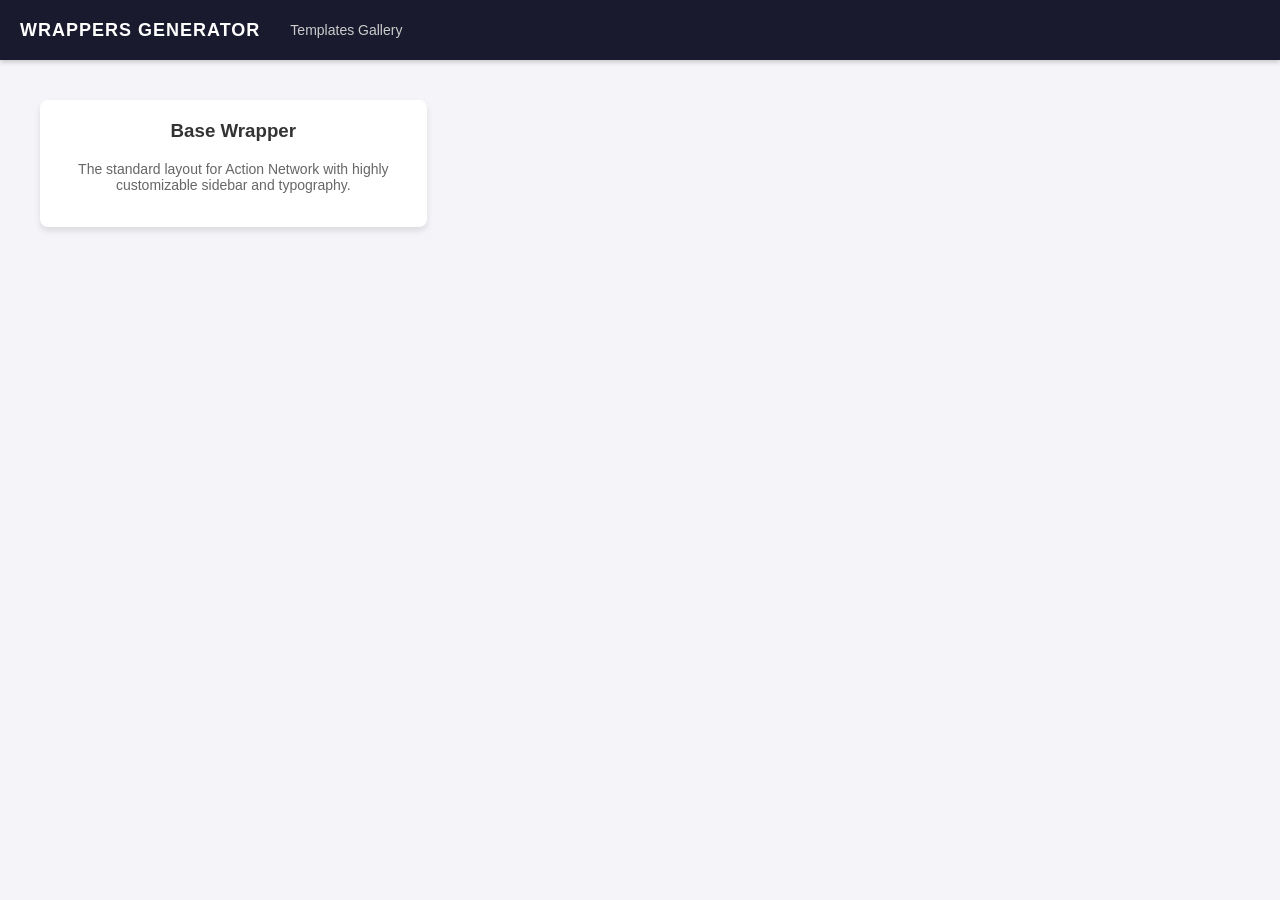
==== commit be286b31: "Update brand link text in navigation" ====
--- a/index.html
+++ b/index.html
@@ -11,7 +11,7 @@
 
     <!-- TOP NAVIGATION -->
     <div class="top-nav">
-        <a href="index.html" class="brand">KAS DIGITAL WRAPPERS</a>
+        <a href="index.html" class="brand">WRAPPERS GENERATOR</a>
         <a href="index.html" class="nav-link">Templates Gallery</a>
         <!-- Qui in futuro aggiungeremo altri link -->
     </div>
--- a/assets/ui-style.css
+++ b/assets/ui-style.css
@@ -0,0 +1,76 @@
+/* File: assets/ui-style.css */
+
+body {
+    font-family: 'Segoe UI', Tahoma, Geneva, Verdana, sans-serif;
+    margin: 0;
+    display: flex;
+    flex-direction: column; /* Necessario per la Top Nav */
+    height: 100vh;
+    background-color: #f4f4f9;
+}
+
+/* Nuova Barra di Navigazione */
+.top-nav {
+    background: #1a1a2e;
+    color: white;
+    padding: 0 20px;
+    height: 60px;
+    display: flex;
+    align-items: center;
+    gap: 30px;
+    box-shadow: 0 2px 5px rgba(0,0,0,0.2);
+    z-index: 10;
+}
+.top-nav .brand { font-size: 18px; font-weight: bold; letter-spacing: 1px; color: #fff; text-decoration: none; }
+.top-nav a.nav-link { color: #ccc; text-decoration: none; font-size: 14px; transition: color 0.2s; }
+.top-nav a.nav-link:hover { color: #1eaf90; }
+
+/* Contenitore principale sotto la Nav */
+.app-main {
+    display: flex;
+    flex: 1;
+    overflow: hidden;
+}
+
+/* Sidebar e Controlli */
+.sidebar {
+    width: 380px;
+    background: #ffffff;
+    padding: 20px;
+    box-shadow: 2px 0 5px rgba(0,0,0,0.1);
+    overflow-y: auto;
+    display: flex;
+    flex-direction: column;
+    gap: 15px;
+}
+.sidebar h2 { margin-top: 0; font-size: 22px; color: #333; margin-bottom: 5px; }
+.sidebar h3 { font-size: 16px; color: #007bff; margin: 15px 0 5px 0; border-bottom: 1px solid #eee; padding-bottom: 5px; }
+
+.form-group { display: flex; flex-direction: column; gap: 5px; }
+.form-group label { font-weight: bold; font-size: 13px; color: #555; }
+.form-group input[type="text"], .form-group input[type="number"], .form-group select, .form-group textarea {
+    padding: 8px; border: 1px solid #ccc; border-radius: 4px; font-size: 14px; font-family: inherit;
+}
+.form-group input[type="color"] { width: 100%; height: 35px; border: none; cursor: pointer; padding: 0; }
+.form-group.checkbox-group { flex-direction: row; align-items: center; gap: 10px; }
+.form-group.checkbox-group input[type="checkbox"] { width: 16px; height: 16px; cursor: pointer; }
+
+button {
+    padding: 12px; background: #007bff; color: white; border: none;
+    border-radius: 5px; font-weight: bold; cursor: pointer; font-size: 16px;
+    margin-top: 20px; margin-bottom: 20px; transition: background 0.2s;
+}
+button:hover { background: #0056b3; }
+
+/* Area Anteprima */
+.preview-area { flex: 1; display: flex; flex-direction: column; }
+.preview-header { padding: 15px 20px; background: #333; color: white; display: flex; justify-content: space-between; align-items: center; }
+.preview-header p { margin: 0; font-size: 14px; color: #ccc; }
+iframe { width: 100%; height: 100%; border: none; background: white; }
+
+/* Griglia Index */
+.wrapper-grid { padding: 40px; display: grid; grid-template-columns: repeat(auto-fill, minmax(300px, 1fr)); gap: 20px; }
+.wrapper-card { background: white; padding: 20px; border-radius: 8px; box-shadow: 0 4px 6px rgba(0,0,0,0.1); text-align: center; transition: transform 0.2s; text-decoration: none; color: inherit; }
+.wrapper-card:hover { transform: translateY(-5px); border-bottom: 4px solid #1eaf90; }
+.wrapper-card h3 { margin-top: 0; color: #333; }
+.wrapper-card p { color: #666; font-size: 14px; }
